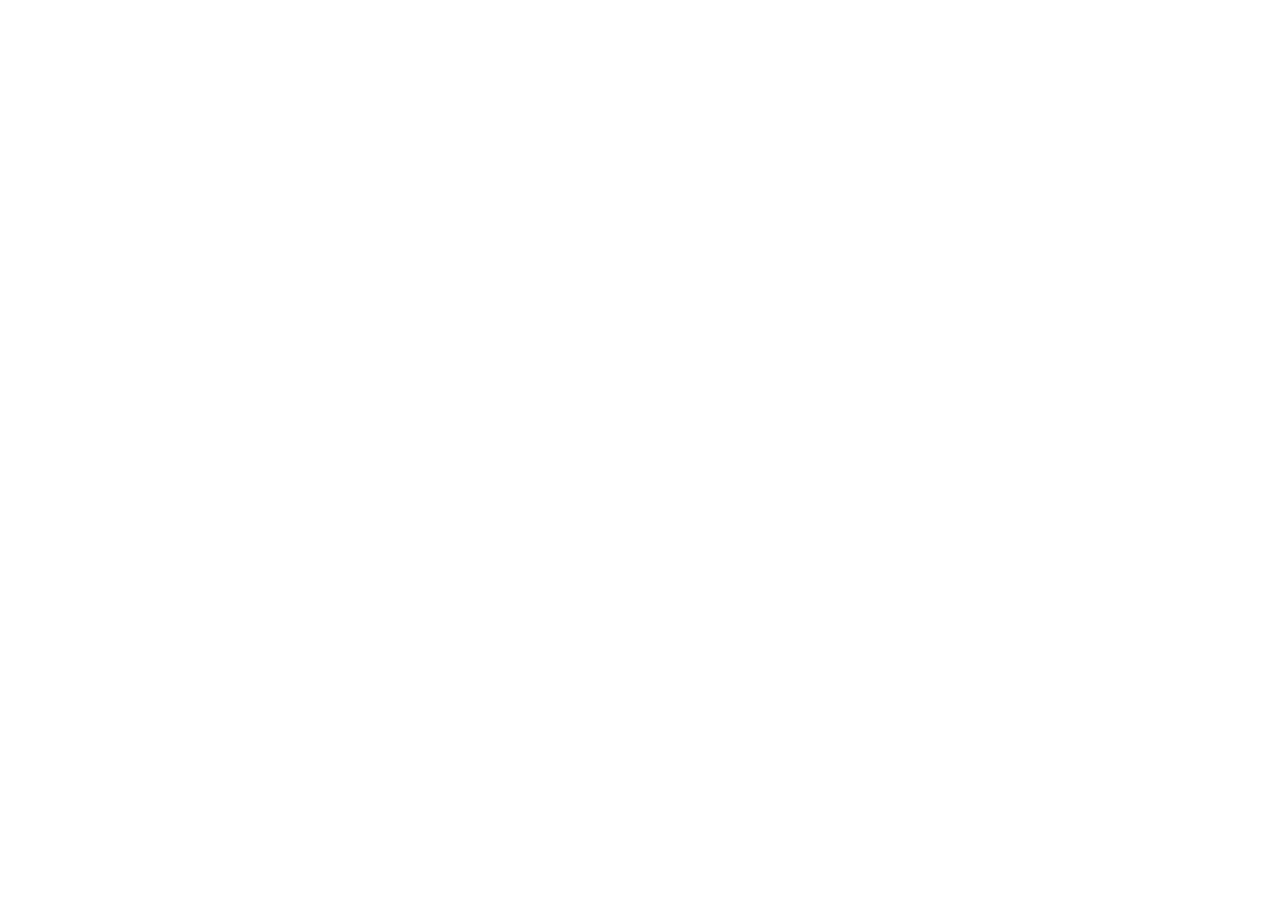
==== taster.html @ f23b4da6 "first commit" ====
<!DOCTYPE html>
<html>
<head>
    <title>Taster Page</title>
    <meta charset="UTF-8">
    <meta name="viewport" content="width=device-width, initial-scale=1.0">
    <link rel="stylesheet" type="text/css" href="styles.css">
</head>
<body>
</body>
    </html>
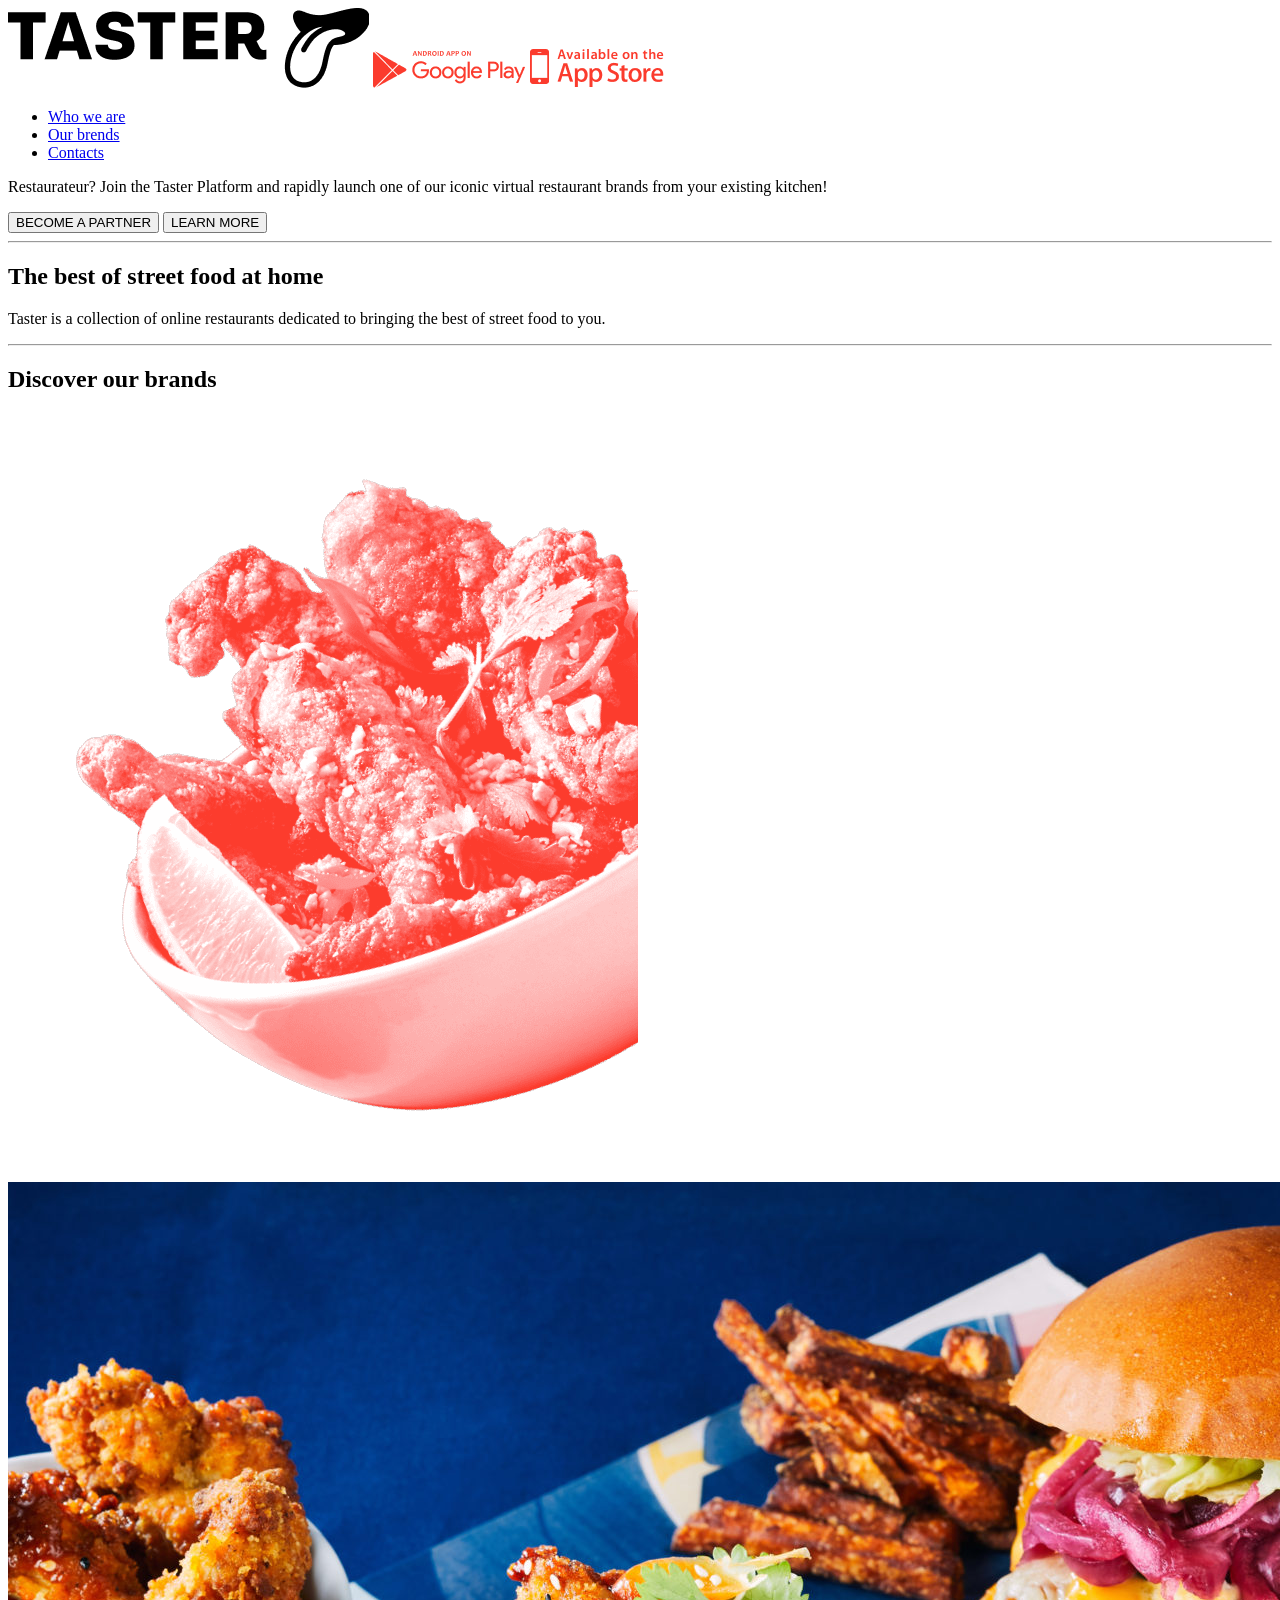
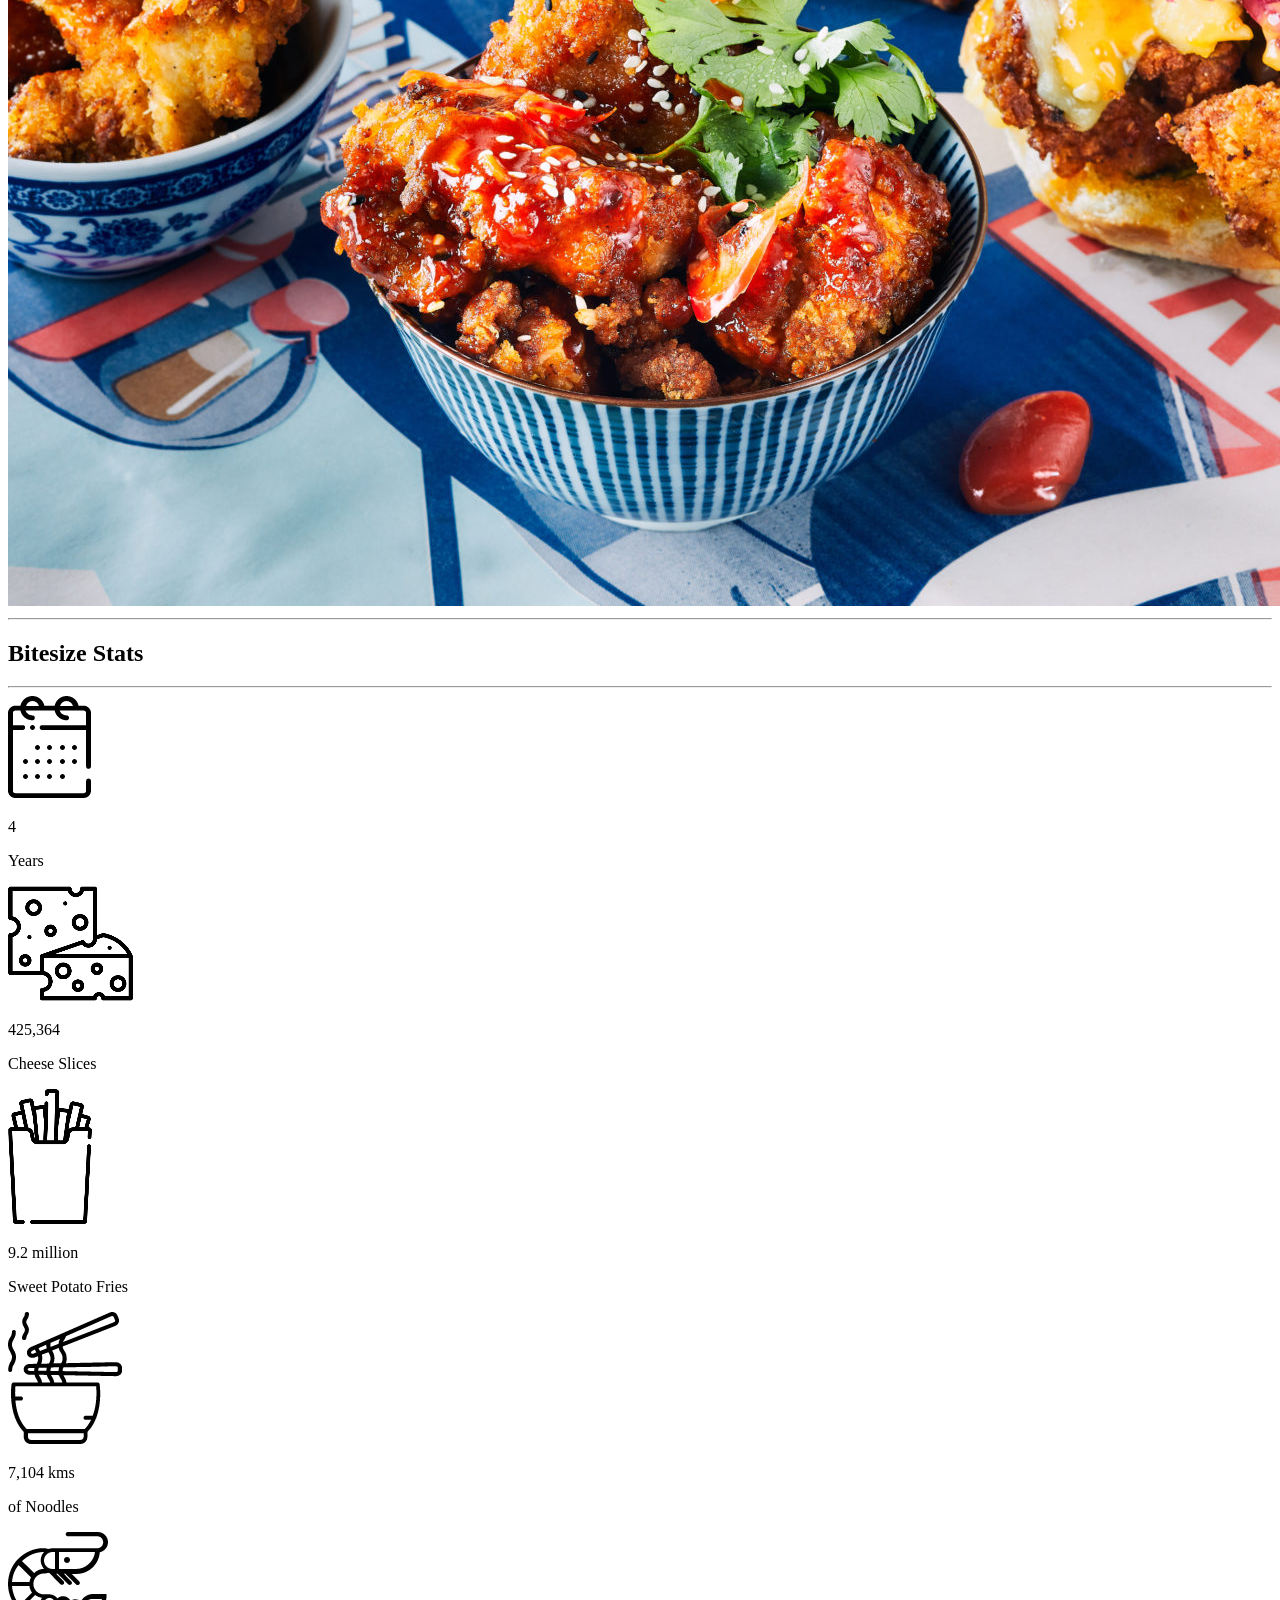
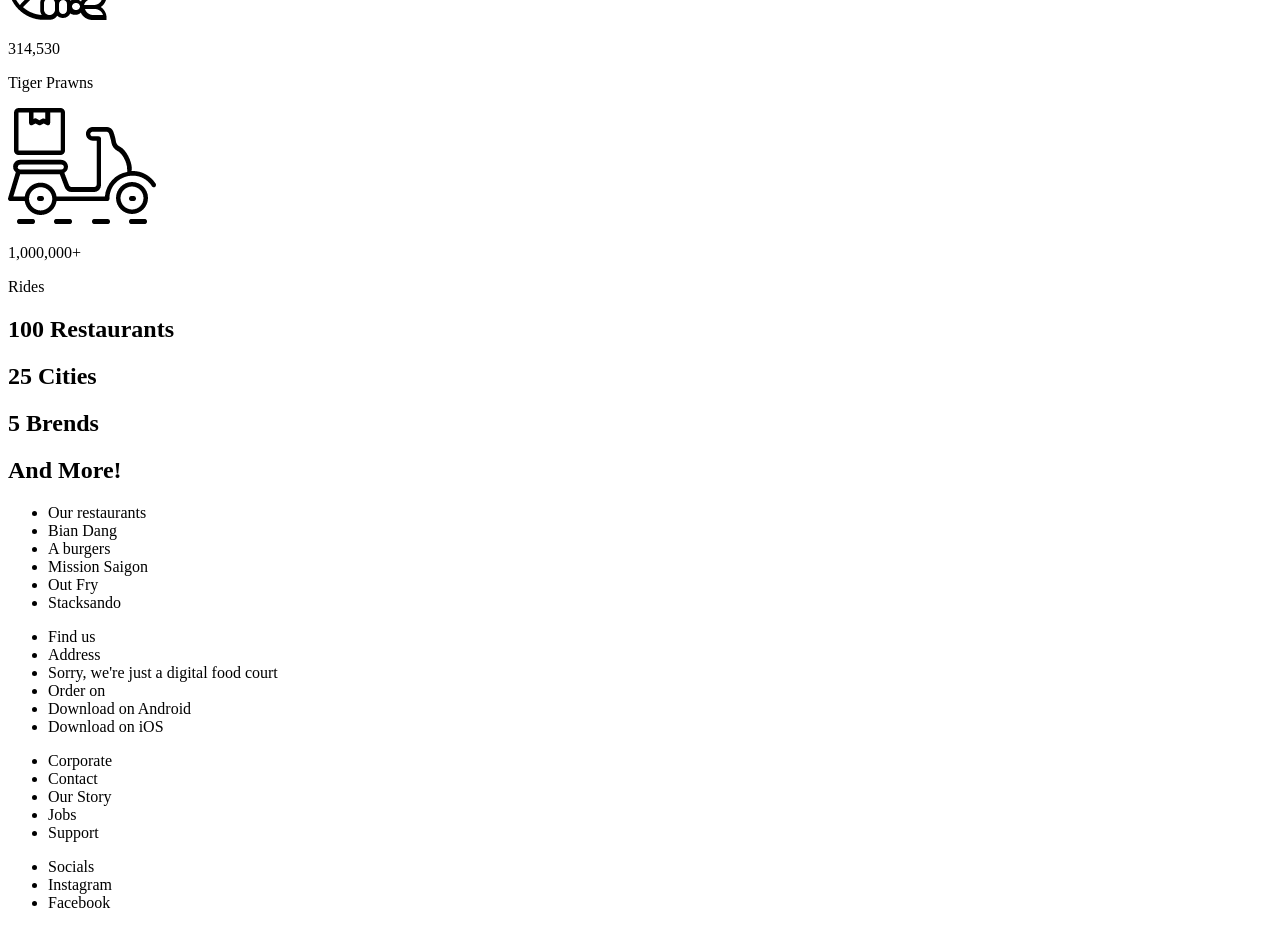
==== commit 3d387111: "second commit" ====
--- a/taster.html
+++ b/taster.html
@@ -1,11 +1,136 @@
 <!DOCTYPE html>
-<html>
+<html lang="en">
 <head>
     <title>Taster Page</title>
     <meta charset="UTF-8">
     <meta name="viewport" content="width=device-width, initial-scale=1.0">
     <link rel="stylesheet" type="text/css" href="styles.css">
+    <!-- <link rel="alternate" hreflang="es" href="https://taster.com/es/">
+    <link rel="alternate" hreflang="fr" href="https://taster.com/fr/"> -->
 </head>
 <body>
+    <header class="header">
+        <img src="images/taster.png" alt="taster">
+        <img src="images/google play.png" alt="google play">
+        <img src="images/app store.png" alt="app store">
+        <aside>    
+            <nav class="navigation">
+                <ul>
+                    <li>
+                    <a href=" ">Who we are</a>
+                    </li>
+                    <li>
+                    <a href=" ">Our brends</a>
+                    </li>
+                    <li>
+                    <a href=" ">Contacts</a>
+                    </li>
+                </ul>
+            </nav>
+        </aside>
+    </header>
+    <main>
+        <section class="section_1">
+            <p>Restaurateur? Join the Taster Platform and rapidly launch one of our iconic virtual restaurant brands from your existing kitchen!</p>
+            <form class="buttons_1">
+                <button class="buttons__1">BECOME A PARTNER</button>
+                <button class="buttons__1">LEARN MORE</button>
+            </form>
+        </section>
+        <hr>
+        <section class="section_2">
+            <h1>The best of street food at home</h1>
+            <p>Taster is a collection of online restaurants dedicated to bringing the best of street food to you.</p>
+            <hr>
+            <section class="section__2">
+                <h2>Discover our brands</h2>
+            </section>
+            <aside>
+                <img src="images/food_red.png" alt="red plate with food">
+            </aside>
+            <img src="images/food.jpg" alt="food">
+        </section>
+        <hr>
+        <section class="section_3">
+            <h1>Bitesize Stats</h1>
+            <hr>
+            <form class="section__3">
+                <form class="kalendar">
+                    <img src="images/kalendar.png" alt="kalendar">
+                    <p>4</p>
+                    <p>Years</p>
+                </form>
+                <form class="cheese">
+                    <img src="images/Cheese.png" alt="Cheese">
+                    <p>425,364</p>
+                    <p>Cheese Slices</p>
+                </form>
+                <form class="potato">
+                    <img src="images/Potato.png" alt="Potato">
+                    <p>9.2 million</p>
+                    <p>Sweet Potato Fries</p>
+                </form>
+                <form class="noodles">
+                    <img src="images/Noodles.png" alt="Noodles">
+                    <p>7,104 kms</p>
+                    <p>of Noodles</p>
+                </form>
+                <form class="prawns">
+                    <img src="images/prawns.png" alt="Prawns">
+                    <p>314,530</p>
+                    <p>Tiger Prawns</p>
+                </form>
+                <form class="rides">
+                    <img src="images/rides.png" alt="Rides">
+                    <p>1,000,000+</p>
+                    <p>Rides</p>
+                </form>
+            </form>
+            <section>
+                <h2>100 Restaurants</h2>
+                <h2>25 Cities</h2>
+                <h2>5 Brends</h2>
+                <h2>And More!</h2>
+            </section>
+        </section>
+    </main>
+    <footer class="footer">
+        <form>
+            <ul>
+                <li>Our restaurants</li>
+                <li>Bian Dang</li>
+                <li>A burgers</li>
+                <li>Mission Saigon</li>
+                <li>Out Fry</li>
+                <li>Stacksando</li>
+            </ul>
+        </form>
+        <form>
+            <ul>
+                <li>Find us</li>
+                <li>Address</li>
+                <li>Sorry, we're just a digital food court</li>
+                <li>Order on</li>
+                <li>Download on Android</li>
+                <li>Download on iOS</li>
+            </ul>
+        </form>
+        <form>
+            <ul>
+                <li>Corporate</li>
+                <li>Contact</li>
+                <li>Our Story</li>
+                <li>Jobs</li>
+                <li>Support</li>
+            </ul>
+        </form>
+        <form>
+            <ul>
+                <li>Socials</li>
+                <li>Instagram</li>
+                <li>Facebook</li>
+            </ul>
+        </form>
+    </footer>
 </body>
     </html>
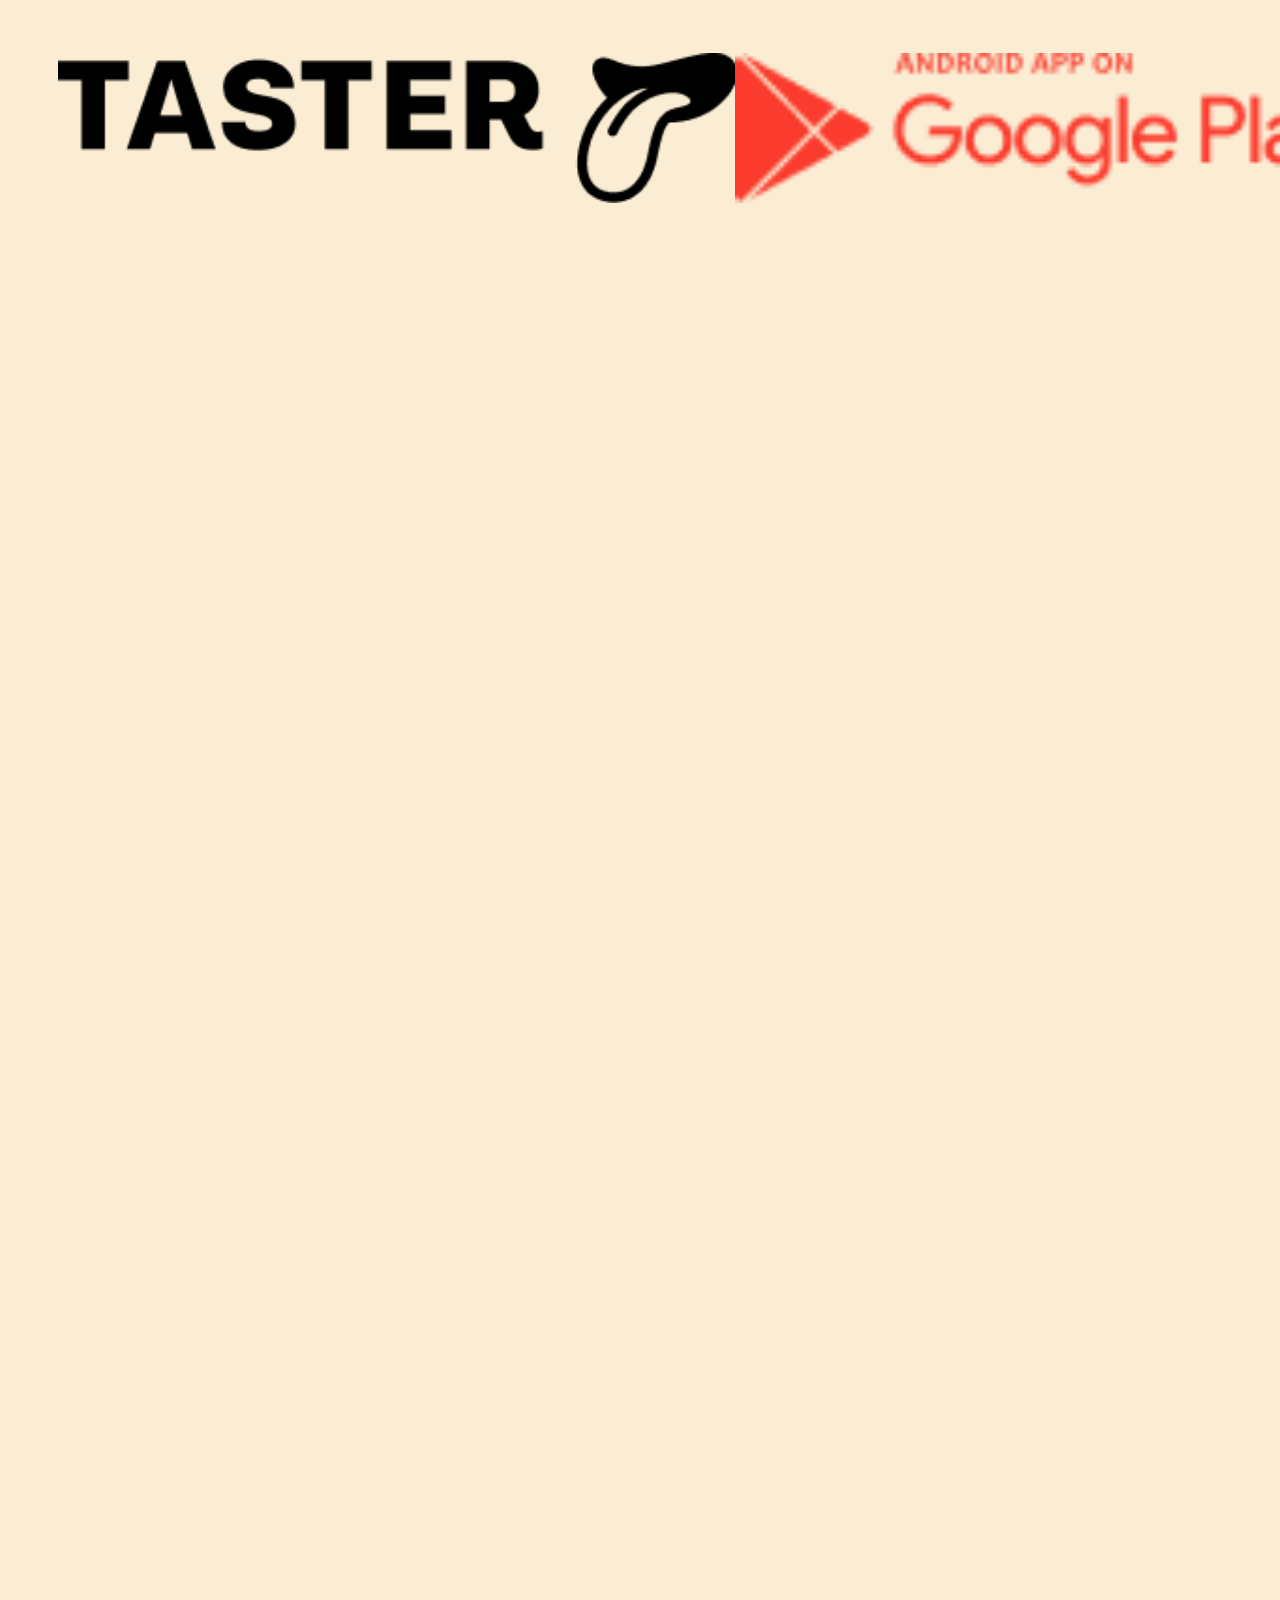
==== commit d7fe133a: "java+css commit" ====
--- a/taster.html
+++ b/taster.html
@@ -1,10 +1,11 @@
+<script src="script.js"></script>
 <!DOCTYPE html>
 <html lang="en">
 <head>
     <title>Taster Page</title>
     <meta charset="UTF-8">
     <meta name="viewport" content="width=device-width, initial-scale=1.0">
-    <link rel="stylesheet" type="text/css" href="styles.css">
+    <link rel="stylesheet" type="text/css" href="styles/style.css">
     <!-- <link rel="alternate" hreflang="es" href="https://taster.com/es/">
     <link rel="alternate" hreflang="fr" href="https://taster.com/fr/"> -->
 </head>
@@ -54,38 +55,38 @@
         <section class="section_3">
             <h1>Bitesize Stats</h1>
             <hr>
-            <form class="section__3">
-                <form class="kalendar">
+            <div class="section__3">
+                <div class="kalendar">
                     <img src="images/kalendar.png" alt="kalendar">
                     <p>4</p>
                     <p>Years</p>
-                </form>
-                <form class="cheese">
+                </div>
+                <div class="cheese">
                     <img src="images/Cheese.png" alt="Cheese">
                     <p>425,364</p>
                     <p>Cheese Slices</p>
-                </form>
-                <form class="potato">
+                </div>
+                <div class="potato">
                     <img src="images/Potato.png" alt="Potato">
                     <p>9.2 million</p>
                     <p>Sweet Potato Fries</p>
-                </form>
-                <form class="noodles">
+                </div>
+                <div class="noodles">
                     <img src="images/Noodles.png" alt="Noodles">
                     <p>7,104 kms</p>
                     <p>of Noodles</p>
-                </form>
-                <form class="prawns">
+                </div>
+                <div class="prawns">
                     <img src="images/prawns.png" alt="Prawns">
                     <p>314,530</p>
                     <p>Tiger Prawns</p>
-                </form>
-                <form class="rides">
+                </div>
+                <div class="rides">
                     <img src="images/rides.png" alt="Rides">
                     <p>1,000,000+</p>
                     <p>Rides</p>
-                </form>
-            </form>
+                </div>
+            </div>
             <section>
                 <h2>100 Restaurants</h2>
                 <h2>25 Cities</h2>
@@ -95,7 +96,7 @@
         </section>
     </main>
     <footer class="footer">
-        <form>
+        <div>
             <ul>
                 <li>Our restaurants</li>
                 <li>Bian Dang</li>
@@ -104,8 +105,8 @@
                 <li>Out Fry</li>
                 <li>Stacksando</li>
             </ul>
-        </form>
-        <form>
+        </div>
+        <div>
             <ul>
                 <li>Find us</li>
                 <li>Address</li>
@@ -114,8 +115,8 @@
                 <li>Download on Android</li>
                 <li>Download on iOS</li>
             </ul>
-        </form>
-        <form>
+        </div>
+        <div>
             <ul>
                 <li>Corporate</li>
                 <li>Contact</li>
@@ -123,14 +124,14 @@
                 <li>Jobs</li>
                 <li>Support</li>
             </ul>
-        </form>
-        <form>
+        </div>
+        <div>
             <ul>
                 <li>Socials</li>
                 <li>Instagram</li>
                 <li>Facebook</li>
             </ul>
-        </form>
+        </div>
     </footer>
 </body>
-    </html>+</html>
--- a/styles/style.css
+++ b/styles/style.css
@@ -0,0 +1,239 @@
+{
+    padding: 0;
+    margin: 0;
+    box-sizing: border-box;
+}
+body{
+    background-color: #FAEDD4;
+    display: flex;
+}
+.main {
+    width: 1200px;
+}
+.header {
+    height: 150px;
+    display: flex;
+    justify-content: space-between;
+    padding: 45px 50px 0;  
+}
+
+
+
+.langButton {
+    border: none;
+    background-color: #FAEDD4;
+    color: #FB3B2D;
+    font-family: Arial;
+font-weight: 400;
+font-size: 18px;
+line-height: 50px;
+text-transform: uppercase;
+cursor: pointer;
+}
+h2{
+            font-family: Arial;
+font-weight: 400;
+font-size: 35px;
+line-height: 52.8px;
+letter-spacing: 0%;
+text-align: center;
+color: #FAEDD4;
+}
+.join {
+    height: 290px;
+    background-color: #FB3B2D;
+    text-align: center;
+    padding-top: 28px;
+    h2{
+margin-bottom: 84px;
+    }
+}
+.button {
+    cursor: pointer;
+    border: none;
+    background-color: #FAEDD4;
+    color: #FB3B2D;
+    font-family: Arial;
+font-weight: 400;
+font-size: 20px;
+line-height: 28px;
+letter-spacing: 0%;
+text-align: center;
+text-transform: uppercase;
+width: 251px;
+height: 28px;
+}
+
+.discover-up {
+    display: flex;
+    height: 582px;
+}
+.discover-up-left {
+width: 719px;
+h1{
+    font-family: Arial;
+font-weight: 400;
+font-size: 65px;
+line-height: 65px;
+letter-spacing: 0%;
+color: #FB3B2D;
+margin: 185px 100px 36px 50px;
+}
+p{
+    font-family: Arial;
+font-weight: 400;
+font-size: 22px;
+line-height: 33px;
+letter-spacing: 0%;
+color: #FB3B2D;
+margin-left: 50px;
+margin-top: 27px;
+margin-bottom: 23px;
+}
+}
+.discover-our-brands {
+    height: 114px;
+    background-color: #FB3B2D;
+    color: #FAEDD4;
+    font-family: Arial;
+font-weight: 400;
+font-size: 37px;
+line-height: 114px;
+letter-spacing: 0%;
+text-align: center;
+}
+.redline{
+    width: 719px;
+    height: 2px;
+    background-color: #FB3B2D;
+}
+
+.discover-up-image {
+    border-left: 2px solid #FB3B2D;
+}
+.goto {
+    width: 80px;
+    height: 800px;
+    font-family: Arial;
+font-weight: 400;
+font-size: 27px;
+line-height: 80px;
+letter-spacing: 0%;
+text-align: center;
+color: #28292B;
+writing-mode: vertical-lr;
+text-orientation:mixed;
+}
+.blueBack {
+    background-color: #8899CC;
+}
+.yellowBack {
+    background-color: #FFAF00;
+}
+.redBack {
+    background-color: #FC564A;
+}
+
+
+.bitesize {
+    h2{
+        margin-left: 50px;
+        text-align: left;
+     color: #FB3B2D;
+    }
+}
+
+.bitesize-items {
+    border-top: 2px solid #FB3B2D;
+    display: flex;
+    flex-wrap: wrap;
+    width: 1100px;
+}
+.item {
+    width: 363px;
+    height: 266px;
+    text-align: center;
+    margin: 90px 0;
+    padding-top: 58px;
+    h4{
+        margin-top: 35px;
+        font-family: Arial;
+font-weight: 400;
+font-size: 30px;
+line-height: 35px;
+letter-spacing: 0%;
+text-align: center;
+color: #FB3B2D;
+    }
+}
+.redsc {
+    height: 120px;
+    background-color: #FB3B2D;
+    display: flex;
+    justify-content: space-around;
+    h3{
+        font-family: Arial;
+font-weight: 400;
+font-size: 40px;
+line-height: 120px;
+letter-spacing: 0%;
+color: #FAEDD4;
+    }
+}
+.footer {
+    display: flex;
+    padding: 50px;
+}
+.column {
+    width: 242px;
+a, p{
+    display: block;
+    font-family: Arial;
+font-weight: 400;
+font-size: 22px;
+line-height: 33px;
+color: #FB3B2D;
+text-decoration: none;
+}
+}
+
+/* Підсвічування навігації */
+.active-link {
+    color: #ff4f4f;
+    font-weight: bold;
+}
+
+/* Анімація кнопок */
+.btn-active {
+    transform: scale(0.95);
+    background-color: #ff8a8a !important;
+}
+
+/* Динамічні блоки */
+.dynamic-block {
+    border: 2px dashed #ff4f4f;
+    padding: 10px;
+    margin: 10px;
+    text-align: center;
+    border-radius: 10px;
+}
+
+.delete-btn {
+    padding: 6px 10px;
+    background: #ff4f4f;
+    color: white;
+    border: none;
+    border-radius: 5px;
+    margin-top: 8px;
+    cursor: pointer;
+}
+
+.add-block-btn {
+    margin-top: 20px;
+    padding: 10px 15px;
+    background: #49aaff;
+    color: white;
+    border: none;
+    border-radius: 8px;
+    cursor: pointer;
+}
